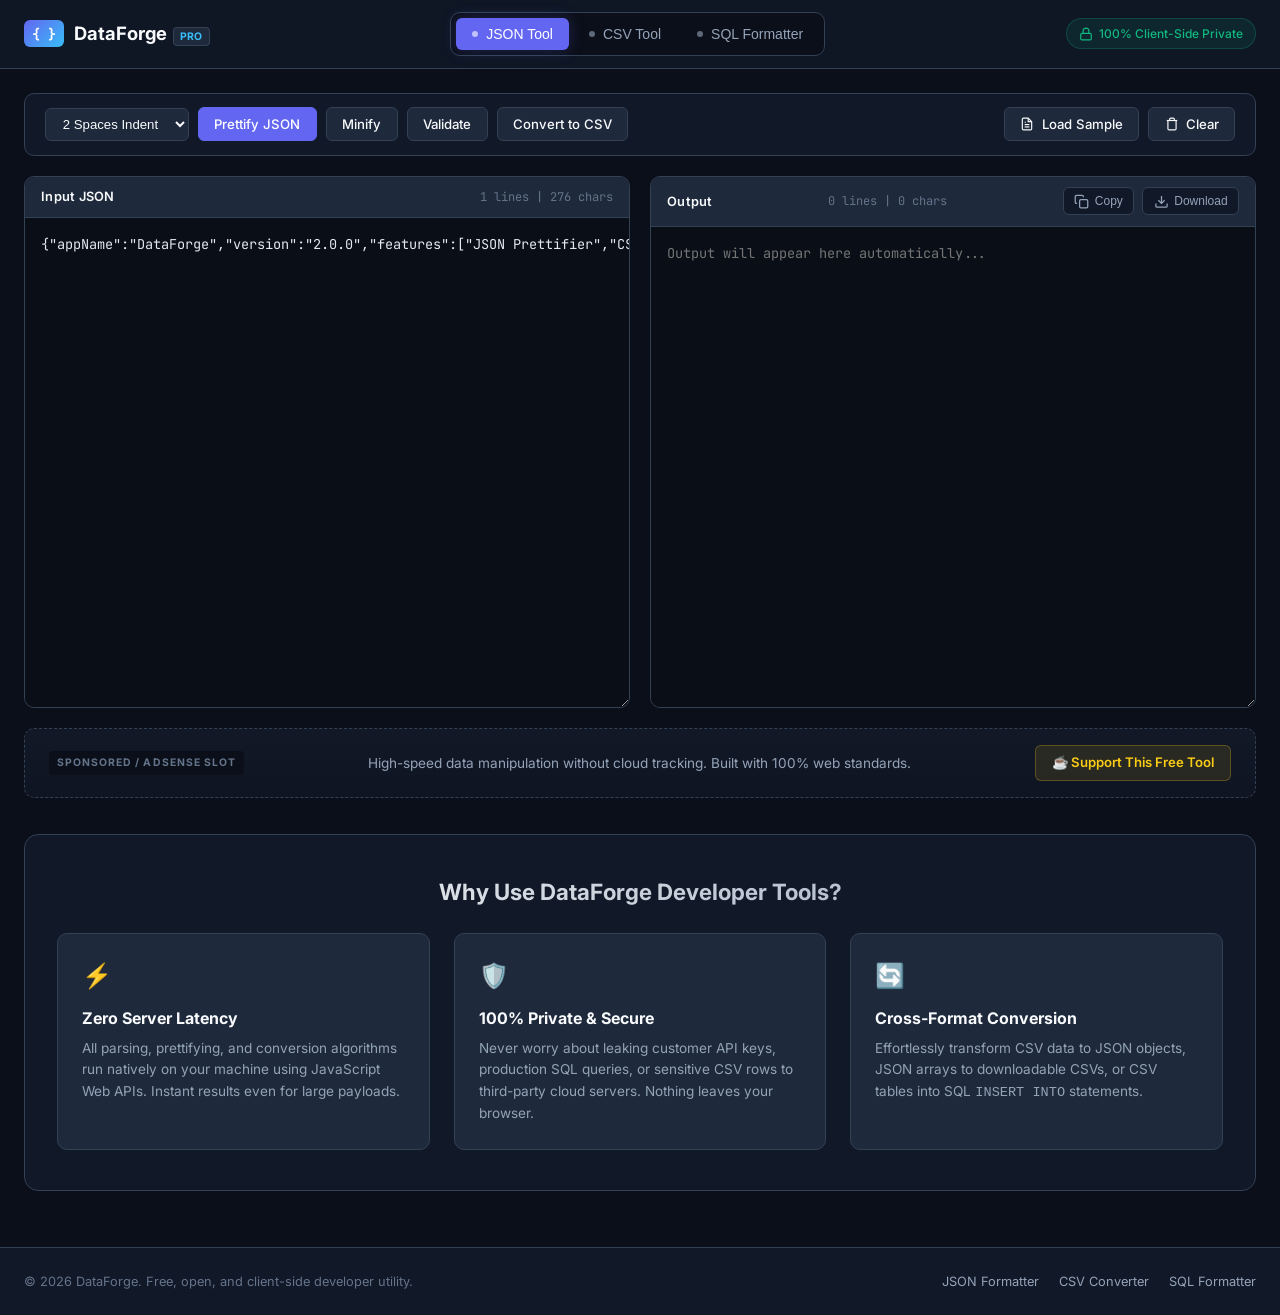
==== index.html @ c34a9c20 "commit" ====
<!DOCTYPE html>
<html lang="en">
<head>
  <meta charset="UTF-8">
  <meta name="viewport" content="width=device-width, initial-scale=1.0">
  <title>DataForge - Free Online JSON, CSV & SQL Formatter & Converter</title>
  <meta name="description" content="Free, fast, and 100% private developer tool to format, beautify, validate, and convert JSON, CSV, and SQL. Runs entirely in your browser with zero data sent to servers.">
  <meta name="keywords" content="json formatter, csv to json, sql formatter, json to csv, csv to sql, beautify json, minify json, online developer tools">
  <meta name="author" content="DataForge">
  
  <!-- Google Search Console Verification -->
  <meta name="google-site-verification" content="google4bc3650b5e6d744c" />
  
  <!-- Open Graph / SEO -->
  <meta property="og:type" content="website">
  <meta property="og:title" content="DataForge - Free JSON, CSV & SQL Formatter">
  <meta property="og:description" content="Instant, secure in-browser data formatting and conversion. No servers, no signups, 100% client-side privacy.">
  
  <!-- Structured Data Schema for Google Search -->
  <script type="application/ld+json">
  {
    "@context": "https://schema.org",
    "@type": "WebApplication",
    "name": "DataForge Formatter & Converter",
    "operatingSystem": "All",
    "applicationCategory": "DeveloperApplication",
    "description": "Format, validate, beautify, and convert JSON, CSV, and SQL files directly inside the browser.",
    "offers": {
      "@type": "Offer",
      "price": "0"
    }
  }
  </script>

  <!-- Google Fonts: Inter & JetBrains Mono -->
  <link rel="preconnect" href="https://fonts.googleapis.com">
  <link rel="preconnect" href="https://fonts.gstatic.com" crossorigin>
  <link href="https://fonts.googleapis.com/css2?family=Inter:wght@400;500;600;700&family=JetBrains+Mono:wght@400;500;600&display=swap" rel="stylesheet">
  <link rel="stylesheet" href="style.css">
</head>
<body>

  <!-- Top Navigation -->
  <header class="navbar">
    <div class="nav-container">
      <div class="logo">
        <span class="logo-icon">{ }</span>
        <span class="logo-text">DataForge<span class="logo-badge">PRO</span></span>
      </div>
      
      <!-- Tool Navigation Tabs -->
      <nav class="nav-tabs" role="tablist">
        <button class="tab-btn active" data-tool="json" id="tab-json" role="tab" aria-selected="true">
          <span class="tab-dot"></span>JSON Tool
        </button>
        <button class="tab-btn" data-tool="csv" id="tab-csv" role="tab" aria-selected="false">
          <span class="tab-dot"></span>CSV Tool
        </button>
        <button class="tab-btn" data-tool="sql" id="tab-sql" role="tab" aria-selected="false">
          <span class="tab-dot"></span>SQL Formatter
        </button>
      </nav>

      <div class="nav-actions">
        <span class="privacy-tag">
          <svg width="14" height="14" viewBox="0 0 24 24" fill="none" stroke="currentColor" stroke-width="2">
            <rect x="3" y="11" width="18" height="11" rx="2" ry="2"></rect>
            <path d="M7 11V7a5 5 0 0 1 10 0v4"></path>
          </svg>
          100% Client-Side Private
        </span>
      </div>
    </div>
  </header>

  <!-- Main Workspace -->
  <main class="main-content">
    
    <!-- Action Bar -->
    <section class="toolbar">
      <div class="tool-controls" id="tool-controls">
        <!-- Injected dynamically based on active tab -->
      </div>
      <div class="action-buttons">
        <button class="btn btn-secondary" id="btn-sample">
          <svg width="14" height="14" viewBox="0 0 24 24" fill="none" stroke="currentColor" stroke-width="2"><path d="M14 2H6a2 2 0 0 0-2 2v16a2 2 0 0 0 2 2h12a2 2 0 0 0 2-2V8z"></path><polyline points="14 2 14 8 20 8"></polyline><line x1="16" y1="13" x2="8" y2="13"></line><line x1="16" y1="17" x2="8" y2="17"></line><polyline points="10 9 9 9 8 9"></polyline></svg>
          Load Sample
        </button>
        <button class="btn btn-secondary" id="btn-clear">
          <svg width="14" height="14" viewBox="0 0 24 24" fill="none" stroke="currentColor" stroke-width="2"><polyline points="3 6 5 6 21 6"></polyline><path d="M19 6v14a2 2 0 0 1-2 2H7a2 2 0 0 1-2-2V6m3 0V4a2 2 0 0 1 2-2h4a2 2 0 0 1 2 2v2"></path></svg>
          Clear
        </button>
      </div>
    </section>

    <!-- Notification / Status Banner -->
    <div id="status-toast" class="toast hidden"></div>

    <!-- Dual Editor Split Pane -->
    <section class="editor-grid">
      <!-- Input Column -->
      <div class="editor-column">
        <div class="editor-header">
          <span class="editor-title" id="input-title">Input JSON</span>
          <div class="editor-stats" id="input-stats">0 lines | 0 chars</div>
        </div>
        <div class="editor-body">
          <textarea id="input-area" placeholder="Paste your raw data here or click 'Load Sample'..." spellcheck="false"></textarea>
        </div>
      </div>

      <!-- Output Column -->
      <div class="editor-column">
        <div class="editor-header">
          <span class="editor-title" id="output-title">Formatted Output</span>
          <div class="editor-stats" id="output-stats">0 lines | 0 chars</div>
          <div class="output-actions">
            <button class="icon-btn" id="btn-copy" title="Copy to Clipboard">
              <svg width="15" height="15" viewBox="0 0 24 24" fill="none" stroke="currentColor" stroke-width="2"><rect x="9" y="9" width="13" height="13" rx="2" ry="2"></rect><path d="M5 15H4a2 2 0 0 1-2-2V4a2 2 0 0 1 2-2h9a2 2 0 0 1 2 2v1"></path></svg>
              <span>Copy</span>
            </button>
            <button class="icon-btn" id="btn-download" title="Download File">
              <svg width="15" height="15" viewBox="0 0 24 24" fill="none" stroke="currentColor" stroke-width="2"><path d="M21 15v4a2 2 0 0 1-2 2H5a2 2 0 0 1-2-2v-4"></path><polyline points="7 10 12 15 17 10"></polyline><line x1="12" y1="15" x2="12" y2="3"></line></svg>
              <span>Download</span>
            </button>
          </div>
        </div>
        <div class="editor-body">
          <textarea id="output-area" readonly placeholder="Output will appear here automatically..." spellcheck="false"></textarea>
        </div>
      </div>
    </section>

    <!-- Monetization / Sponsorship Banner Slot (Placeholder for AdSense / Carbon Ads) -->
    <aside class="ad-container" aria-label="Sponsorship">
      <div class="ad-placeholder">
        <span class="ad-label">SPONSORED / ADSENSE SLOT</span>
        <p class="ad-text">High-speed data manipulation without cloud tracking. Built with 100% web standards.</p>
        <a href="https://www.buymeacoffee.com" target="_blank" rel="noopener" class="ad-link">☕ Support This Free Tool</a>
      </div>
    </aside>

    <!-- SEO / Feature Explainer Section (Great for Google search ranking) -->
    <article class="info-section">
      <h1 class="info-heading">Why Use DataForge Developer Tools?</h1>
      <div class="features-grid">
        <div class="feature-card">
          <div class="feature-icon">⚡</div>
          <h3>Zero Server Latency</h3>
          <p>All parsing, prettifying, and conversion algorithms run natively on your machine using JavaScript Web APIs. Instant results even for large payloads.</p>
        </div>
        <div class="feature-card">
          <div class="feature-icon">🛡️</div>
          <h3>100% Private & Secure</h3>
          <p>Never worry about leaking customer API keys, production SQL queries, or sensitive CSV rows to third-party cloud servers. Nothing leaves your browser.</p>
        </div>
        <div class="feature-card">
          <div class="feature-icon">🔄</div>
          <h3>Cross-Format Conversion</h3>
          <p>Effortlessly transform CSV data to JSON objects, JSON arrays to downloadable CSVs, or CSV tables into SQL <code>INSERT INTO</code> statements.</p>
        </div>
      </div>
    </article>

  </main>

  <!-- Footer -->
  <footer class="footer">
    <div class="footer-container">
      <p>&copy; 2026 DataForge. Free, open, and client-side developer utility.</p>
      <div class="footer-links">
        <a href="#tab-json">JSON Formatter</a>
        <a href="#tab-csv">CSV Converter</a>
        <a href="#tab-sql">SQL Formatter</a>
      </div>
    </div>
  </footer>

  <script src="app.js"></script>
</body>
</html>
---- style.css ----
/* DataForge Modern Design System */
:root {
  --bg-primary: #0b0f19;
  --bg-secondary: #111827;
  --bg-surface: #1e293b;
  --bg-input: #0a0e17;
  --border-color: #334155;
  --border-focus: #6366f1;
  --text-main: #f8fafc;
  --text-muted: #94a3b8;
  --text-dim: #64748b;
  --accent-primary: #6366f1;
  --accent-hover: #4f46e5;
  --accent-glow: rgba(99, 102, 241, 0.25);
  --success: #10b981;
  --error: #ef4444;
  --radius-sm: 6px;
  --radius-md: 10px;
  --radius-lg: 14px;
  --font-sans: 'Inter', -apple-system, BlinkMacSystemFont, sans-serif;
  --font-mono: 'JetBrains Mono', monospace;
  --transition: all 0.2s cubic-bezier(0.4, 0, 0.2, 1);
}

* {
  margin: 0;
  padding: 0;
  box-sizing: border-box;
}

body {
  font-family: var(--font-sans);
  background-color: var(--bg-primary);
  color: var(--text-main);
  min-height: 100vh;
  display: flex;
  flex-direction: column;
  line-height: 1.5;
  -webkit-font-smoothing: antialiased;
}

/* Navbar */
.navbar {
  background: rgba(17, 24, 39, 0.85);
  backdrop-filter: blur(12px);
  border-bottom: 1px solid var(--border-color);
  position: sticky;
  top: 0;
  z-index: 100;
}

.nav-container {
  max-width: 1400px;
  margin: 0 auto;
  padding: 0.75rem 1.5rem;
  display: flex;
  align-items: center;
  justify-content: space-between;
  gap: 1.5rem;
}

.logo {
  display: flex;
  align-items: center;
  gap: 0.6rem;
  font-weight: 700;
  font-size: 1.15rem;
}

.logo-icon {
  background: linear-gradient(135deg, #6366f1, #38bdf8);
  color: #fff;
  font-family: var(--font-mono);
  font-size: 0.85rem;
  padding: 0.2rem 0.5rem;
  border-radius: var(--radius-sm);
  font-weight: 700;
}

.logo-badge {
  font-size: 0.65rem;
  background: var(--bg-surface);
  color: #38bdf8;
  padding: 0.15rem 0.4rem;
  border-radius: 4px;
  margin-left: 0.4rem;
  border: 1px solid var(--border-color);
}

.nav-tabs {
  display: flex;
  background: var(--bg-primary);
  padding: 0.3rem;
  border-radius: var(--radius-md);
  border: 1px solid var(--border-color);
  gap: 0.25rem;
}

.tab-btn {
  background: transparent;
  border: none;
  color: var(--text-muted);
  padding: 0.5rem 1rem;
  font-size: 0.875rem;
  font-weight: 500;
  border-radius: var(--radius-sm);
  cursor: pointer;
  display: flex;
  align-items: center;
  gap: 0.5rem;
  transition: var(--transition);
}

.tab-btn:hover {
  color: var(--text-main);
  background: var(--bg-surface);
}

.tab-btn.active {
  background: var(--accent-primary);
  color: #fff;
  box-shadow: 0 0 15px var(--accent-glow);
}

.tab-dot {
  width: 6px;
  height: 6px;
  border-radius: 50%;
  background: currentColor;
  opacity: 0.6;
}

.privacy-tag {
  display: flex;
  align-items: center;
  gap: 0.4rem;
  font-size: 0.75rem;
  color: var(--success);
  background: rgba(16, 185, 129, 0.1);
  padding: 0.35rem 0.75rem;
  border-radius: 20px;
  border: 1px solid rgba(16, 185, 129, 0.25);
  font-weight: 500;
}

/* Main Content */
.main-content {
  max-width: 1400px;
  width: 100%;
  margin: 0 auto;
  padding: 1.5rem;
  flex: 1;
  display: flex;
  flex-direction: column;
  gap: 1.25rem;
}

/* Toolbar */
.toolbar {
  display: flex;
  align-items: center;
  justify-content: space-between;
  flex-wrap: wrap;
  gap: 1rem;
  background: var(--bg-secondary);
  padding: 0.85rem 1.25rem;
  border-radius: var(--radius-md);
  border: 1px solid var(--border-color);
}

.tool-controls {
  display: flex;
  align-items: center;
  gap: 0.6rem;
  flex-wrap: wrap;
}

.action-buttons {
  display: flex;
  align-items: center;
  gap: 0.6rem;
}

.btn {
  display: inline-flex;
  align-items: center;
  gap: 0.45rem;
  padding: 0.5rem 0.95rem;
  font-size: 0.825rem;
  font-weight: 500;
  border-radius: var(--radius-sm);
  cursor: pointer;
  border: 1px solid transparent;
  transition: var(--transition);
  font-family: inherit;
}

.btn-primary {
  background: var(--accent-primary);
  color: #fff;
  border-color: var(--accent-primary);
}

.btn-primary:hover {
  background: var(--accent-hover);
  box-shadow: 0 0 12px var(--accent-glow);
}

.btn-secondary {
  background: var(--bg-surface);
  color: var(--text-main);
  border-color: var(--border-color);
}

.btn-secondary:hover {
  background: #2a374a;
  border-color: var(--text-dim);
}

.select-control {
  background: var(--bg-surface);
  color: var(--text-main);
  border: 1px solid var(--border-color);
  padding: 0.45rem 0.8rem;
  font-size: 0.825rem;
  border-radius: var(--radius-sm);
  outline: none;
  cursor: pointer;
}

.select-control:focus {
  border-color: var(--border-focus);
}

/* Toast */
.toast {
  position: fixed;
  bottom: 2rem;
  right: 2rem;
  background: var(--bg-surface);
  color: var(--text-main);
  border: 1px solid var(--border-color);
  padding: 0.75rem 1.25rem;
  border-radius: var(--radius-md);
  box-shadow: 0 10px 25px rgba(0,0,0,0.5);
  font-size: 0.875rem;
  z-index: 1000;
  transition: var(--transition);
}

.toast.success { border-color: var(--success); color: #34d399; }
.toast.error { border-color: var(--error); color: #f87171; }
.toast.hidden { opacity: 0; pointer-events: none; transform: translateY(10px); }

/* Split Editor Grid */
.editor-grid {
  display: grid;
  grid-template-columns: 1fr 1fr;
  gap: 1.25rem;
  flex: 1;
  min-height: 520px;
}

.editor-column {
  display: flex;
  flex-direction: column;
  background: var(--bg-secondary);
  border-radius: var(--radius-md);
  border: 1px solid var(--border-color);
  overflow: hidden;
}

.editor-header {
  display: flex;
  align-items: center;
  justify-content: space-between;
  padding: 0.65rem 1rem;
  background: var(--bg-surface);
  border-bottom: 1px solid var(--border-color);
  font-size: 0.8rem;
}

.editor-title {
  font-weight: 600;
  color: var(--text-main);
  letter-spacing: 0.02em;
}

.editor-stats {
  font-family: var(--font-mono);
  font-size: 0.75rem;
  color: var(--text-dim);
}

.output-actions {
  display: flex;
  gap: 0.5rem;
}

.icon-btn {
  background: var(--bg-secondary);
  border: 1px solid var(--border-color);
  color: var(--text-muted);
  display: inline-flex;
  align-items: center;
  gap: 0.35rem;
  padding: 0.35rem 0.65rem;
  border-radius: var(--radius-sm);
  cursor: pointer;
  font-size: 0.75rem;
  transition: var(--transition);
}

.icon-btn:hover {
  color: #fff;
  border-color: var(--border-focus);
  background: var(--bg-primary);
}

.editor-body {
  flex: 1;
  display: flex;
}

textarea {
  width: 100%;
  height: 100%;
  min-height: 480px;
  background: var(--bg-input);
  color: #e2e8f0;
  border: none;
  resize: vertical;
  padding: 1rem;
  font-family: var(--font-mono);
  font-size: 0.85rem;
  line-height: 1.6;
  outline: none;
  white-space: pre;
  tab-size: 2;
}

textarea:focus {
  background: #080c14;
}

/* Monetization Container */
.ad-container {
  background: linear-gradient(180deg, rgba(30, 41, 59, 0.4), rgba(17, 24, 39, 0.7));
  border: 1px dashed var(--border-color);
  border-radius: var(--radius-md);
  padding: 1rem 1.5rem;
  text-align: center;
}

.ad-placeholder {
  display: flex;
  align-items: center;
  justify-content: space-between;
  flex-wrap: wrap;
  gap: 1rem;
}

.ad-label {
  font-size: 0.65rem;
  font-weight: 700;
  letter-spacing: 0.1em;
  color: var(--text-dim);
  background: var(--bg-primary);
  padding: 0.25rem 0.5rem;
  border-radius: 4px;
}

.ad-text {
  font-size: 0.85rem;
  color: var(--text-muted);
  flex: 1;
}

.ad-link {
  color: #facc15;
  background: rgba(250, 204, 21, 0.1);
  border: 1px solid rgba(250, 204, 21, 0.25);
  padding: 0.45rem 1rem;
  border-radius: var(--radius-sm);
  text-decoration: none;
  font-size: 0.825rem;
  font-weight: 600;
  transition: var(--transition);
}

.ad-link:hover {
  background: rgba(250, 204, 21, 0.2);
  transform: translateY(-1px);
}

/* Info Section (SEO) */
.info-section {
  background: var(--bg-secondary);
  border: 1px solid var(--border-color);
  border-radius: var(--radius-lg);
  padding: 2.5rem 2rem;
  margin-top: 1rem;
}

.info-heading {
  font-size: 1.4rem;
  font-weight: 700;
  margin-bottom: 1.5rem;
  text-align: center;
  background: linear-gradient(135deg, #fff, #94a3b8);
  -webkit-background-clip: text;
  -webkit-text-fill-color: transparent;
}

.features-grid {
  display: grid;
  grid-template-columns: repeat(auto-fit, minmax(280px, 1fr));
  gap: 1.5rem;
}

.feature-card {
  background: var(--bg-surface);
  border: 1px solid var(--border-color);
  padding: 1.5rem;
  border-radius: var(--radius-md);
  transition: var(--transition);
}

.feature-card:hover {
  transform: translateY(-3px);
  border-color: var(--border-focus);
}

.feature-icon {
  font-size: 1.5rem;
  margin-bottom: 0.75rem;
}

.feature-card h3 {
  font-size: 1rem;
  margin-bottom: 0.5rem;
  color: var(--text-main);
}

.feature-card p {
  font-size: 0.85rem;
  color: var(--text-muted);
  line-height: 1.6;
}

/* Footer */
.footer {
  border-top: 1px solid var(--border-color);
  background: var(--bg-secondary);
  padding: 1.5rem;
  margin-top: 2rem;
  font-size: 0.8rem;
  color: var(--text-dim);
}

.footer-container {
  max-width: 1400px;
  margin: 0 auto;
  display: flex;
  justify-content: space-between;
  align-items: center;
  flex-wrap: wrap;
  gap: 1rem;
}

.footer-links {
  display: flex;
  gap: 1.25rem;
}

.footer-links a {
  color: var(--text-muted);
  text-decoration: none;
  transition: var(--transition);
}

.footer-links a:hover {
  color: var(--text-main);
}

/* Responsive */
@media (max-width: 900px) {
  .editor-grid {
    grid-template-columns: 1fr;
  }
  .nav-container {
    flex-direction: column;
    align-items: stretch;
  }
  .privacy-tag {
    display: none;
  }
}
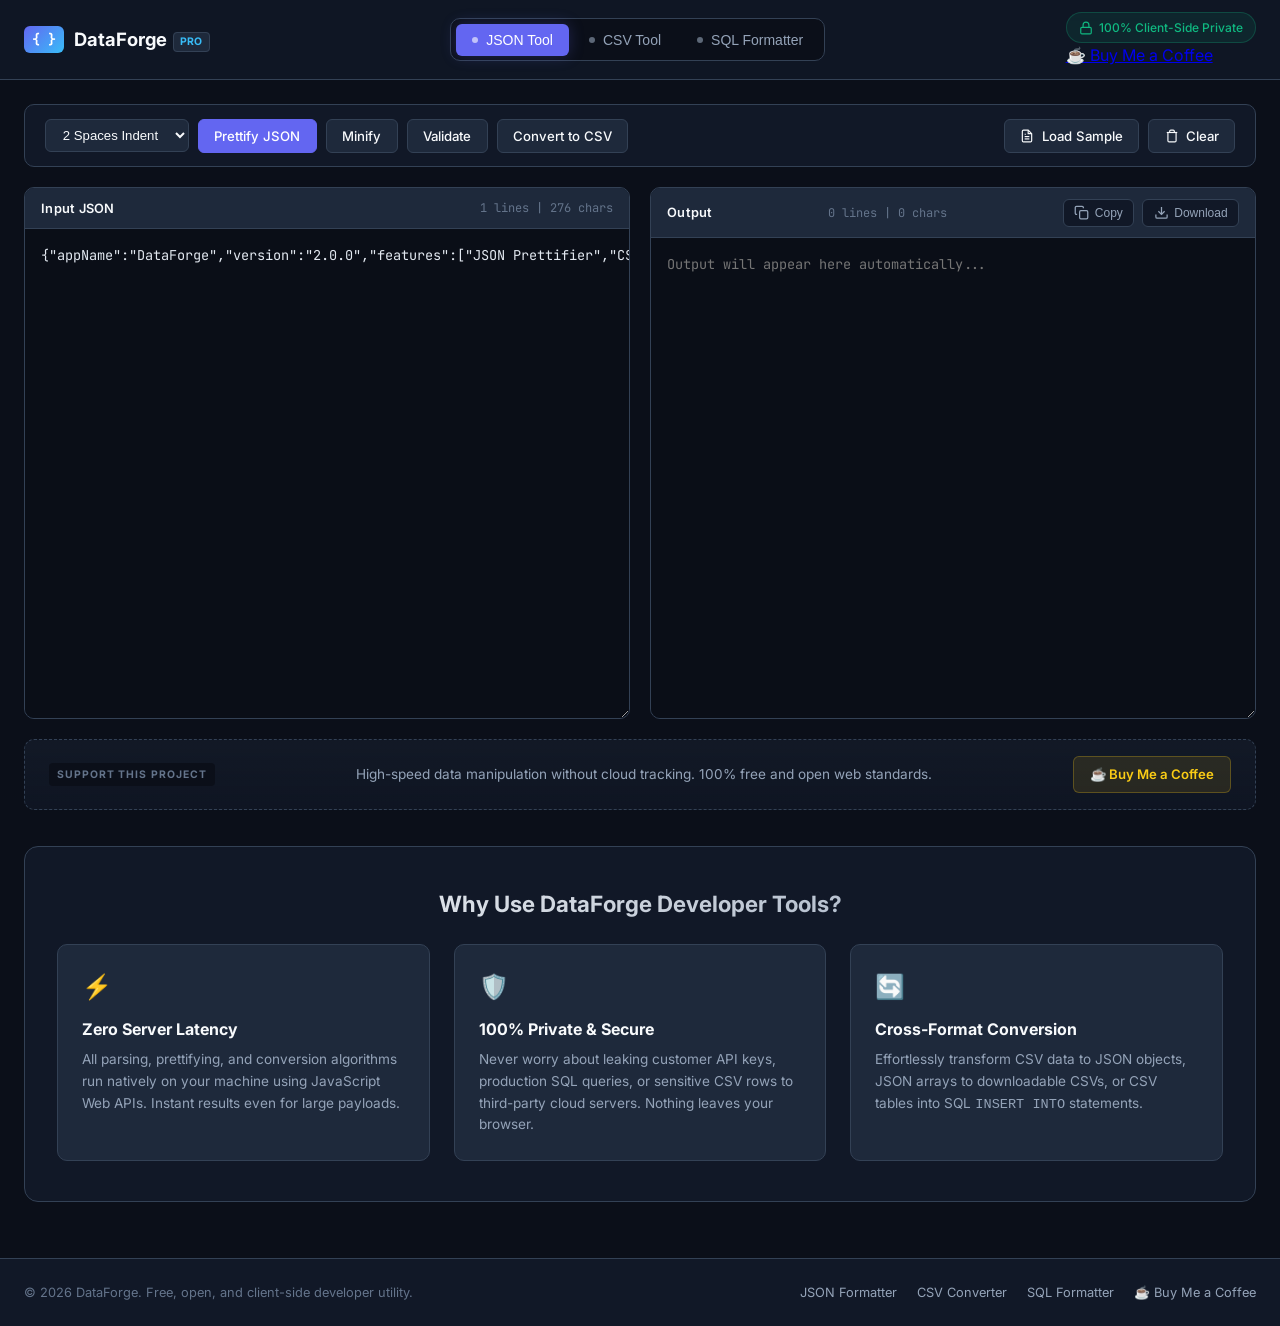
==== commit 3099fb44: "Commit" ====
--- a/index.html
+++ b/index.html
@@ -37,6 +37,10 @@
   <link rel="preconnect" href="https://fonts.gstatic.com" crossorigin>
   <link href="https://fonts.googleapis.com/css2?family=Inter:wght@400;500;600;700&family=JetBrains+Mono:wght@400;500;600&display=swap" rel="stylesheet">
   <link rel="stylesheet" href="style.css">
+
+  <!-- Google AdSense -->
+  <script async src="https://pagead2.googlesyndication.com/pagead/js/adsbygoogle.js?client=ca-pub-9316424444286029"
+       crossorigin="anonymous"></script>
 </head>
 <body>
 
@@ -69,6 +73,9 @@
           </svg>
           100% Client-Side Private
         </span>
+        <a href="https://buymeacoffee.com/jay3699" target="_blank" rel="noopener" class="nav-bmac-btn">
+          ☕ Buy Me a Coffee
+        </a>
       </div>
     </div>
   </header>
@@ -134,9 +141,9 @@
     <!-- Monetization / Sponsorship Banner Slot (Placeholder for AdSense / Carbon Ads) -->
     <aside class="ad-container" aria-label="Sponsorship">
       <div class="ad-placeholder">
-        <span class="ad-label">SPONSORED / ADSENSE SLOT</span>
-        <p class="ad-text">High-speed data manipulation without cloud tracking. Built with 100% web standards.</p>
-        <a href="https://www.buymeacoffee.com" target="_blank" rel="noopener" class="ad-link">☕ Support This Free Tool</a>
+        <span class="ad-label">SUPPORT THIS PROJECT</span>
+        <p class="ad-text">High-speed data manipulation without cloud tracking. 100% free and open web standards.</p>
+        <a href="https://buymeacoffee.com/jay3699" target="_blank" rel="noopener" class="ad-link">☕ Buy Me a Coffee</a>
       </div>
     </aside>
 
@@ -172,10 +179,14 @@
         <a href="#tab-json">JSON Formatter</a>
         <a href="#tab-csv">CSV Converter</a>
         <a href="#tab-sql">SQL Formatter</a>
+        <a href="https://buymeacoffee.com/jay3699" target="_blank" rel="noopener">☕ Buy Me a Coffee</a>
       </div>
     </div>
   </footer>
 
   <script src="app.js"></script>
+  
+  <!-- Buy Me a Coffee Floating Widget -->
+  <script data-name="BMC-Widget" data-cfasync="false" src="https://cdnjs.buymeacoffee.com/1.0.0/widget.prod.min.js" data-id="jay3699" data-description="Support me on Buy me a coffee!" data-message="If you find this free tool helpful, consider buying me a coffee!" data-color="#6366f1" data-position="Right" data-x_margin="18" data-y_margin="18"></script>
 </body>
 </html>
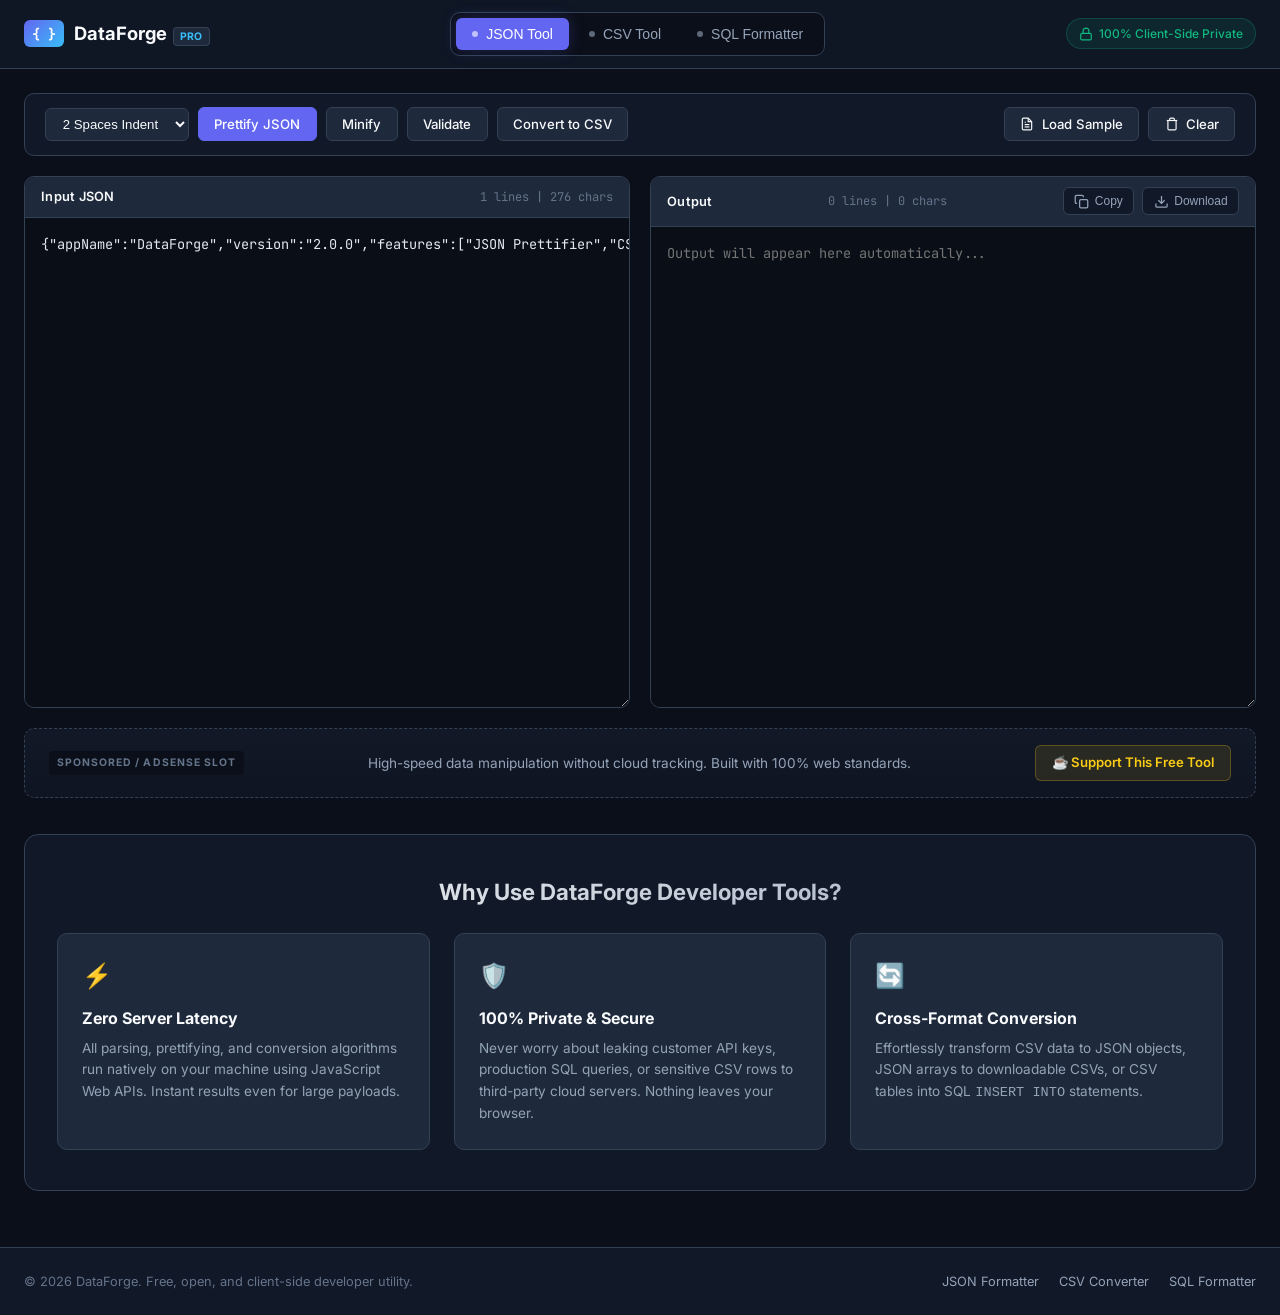
==== commit a3f59594: "Commit" ====
--- a/index.html
+++ b/index.html
@@ -1,21 +1,25 @@
 <!DOCTYPE html>
 <html lang="en">
+
 <head>
   <meta charset="UTF-8">
   <meta name="viewport" content="width=device-width, initial-scale=1.0">
   <title>DataForge - Free Online JSON, CSV & SQL Formatter & Converter</title>
-  <meta name="description" content="Free, fast, and 100% private developer tool to format, beautify, validate, and convert JSON, CSV, and SQL. Runs entirely in your browser with zero data sent to servers.">
-  <meta name="keywords" content="json formatter, csv to json, sql formatter, json to csv, csv to sql, beautify json, minify json, online developer tools">
+  <meta name="description"
+    content="Free, fast, and 100% private developer tool to format, beautify, validate, and convert JSON, CSV, and SQL. Runs entirely in your browser with zero data sent to servers.">
+  <meta name="keywords"
+    content="json formatter, csv to json, sql formatter, json to csv, csv to sql, beautify json, minify json, online developer tools">
   <meta name="author" content="DataForge">
-  
+
   <!-- Google Search Console Verification -->
   <meta name="google-site-verification" content="google4bc3650b5e6d744c" />
-  
+
   <!-- Open Graph / SEO -->
   <meta property="og:type" content="website">
   <meta property="og:title" content="DataForge - Free JSON, CSV & SQL Formatter">
-  <meta property="og:description" content="Instant, secure in-browser data formatting and conversion. No servers, no signups, 100% client-side privacy.">
-  
+  <meta property="og:description"
+    content="Instant, secure in-browser data formatting and conversion. No servers, no signups, 100% client-side privacy.">
+
   <!-- Structured Data Schema for Google Search -->
   <script type="application/ld+json">
   {
@@ -35,13 +39,16 @@
   <!-- Google Fonts: Inter & JetBrains Mono -->
   <link rel="preconnect" href="https://fonts.googleapis.com">
   <link rel="preconnect" href="https://fonts.gstatic.com" crossorigin>
-  <link href="https://fonts.googleapis.com/css2?family=Inter:wght@400;500;600;700&family=JetBrains+Mono:wght@400;500;600&display=swap" rel="stylesheet">
+  <link
+    href="https://fonts.googleapis.com/css2?family=Inter:wght@400;500;600;700&family=JetBrains+Mono:wght@400;500;600&display=swap"
+    rel="stylesheet">
   <link rel="stylesheet" href="style.css">
 
   <!-- Google AdSense -->
   <script async src="https://pagead2.googlesyndication.com/pagead/js/adsbygoogle.js?client=ca-pub-9316424444286029"
-       crossorigin="anonymous"></script>
+    crossorigin="anonymous"></script>
 </head>
+
 <body>
 
   <!-- Top Navigation -->
@@ -51,7 +58,7 @@
         <span class="logo-icon">{ }</span>
         <span class="logo-text">DataForge<span class="logo-badge">PRO</span></span>
       </div>
-      
+
       <!-- Tool Navigation Tabs -->
       <nav class="nav-tabs" role="tablist">
         <button class="tab-btn active" data-tool="json" id="tab-json" role="tab" aria-selected="true">
@@ -73,16 +80,13 @@
           </svg>
           100% Client-Side Private
         </span>
-        <a href="https://buymeacoffee.com/jay3699" target="_blank" rel="noopener" class="nav-bmac-btn">
-          ☕ Buy Me a Coffee
-        </a>
       </div>
     </div>
   </header>
 
   <!-- Main Workspace -->
   <main class="main-content">
-    
+
     <!-- Action Bar -->
     <section class="toolbar">
       <div class="tool-controls" id="tool-controls">
@@ -90,11 +94,20 @@
       </div>
       <div class="action-buttons">
         <button class="btn btn-secondary" id="btn-sample">
-          <svg width="14" height="14" viewBox="0 0 24 24" fill="none" stroke="currentColor" stroke-width="2"><path d="M14 2H6a2 2 0 0 0-2 2v16a2 2 0 0 0 2 2h12a2 2 0 0 0 2-2V8z"></path><polyline points="14 2 14 8 20 8"></polyline><line x1="16" y1="13" x2="8" y2="13"></line><line x1="16" y1="17" x2="8" y2="17"></line><polyline points="10 9 9 9 8 9"></polyline></svg>
+          <svg width="14" height="14" viewBox="0 0 24 24" fill="none" stroke="currentColor" stroke-width="2">
+            <path d="M14 2H6a2 2 0 0 0-2 2v16a2 2 0 0 0 2 2h12a2 2 0 0 0 2-2V8z"></path>
+            <polyline points="14 2 14 8 20 8"></polyline>
+            <line x1="16" y1="13" x2="8" y2="13"></line>
+            <line x1="16" y1="17" x2="8" y2="17"></line>
+            <polyline points="10 9 9 9 8 9"></polyline>
+          </svg>
           Load Sample
         </button>
         <button class="btn btn-secondary" id="btn-clear">
-          <svg width="14" height="14" viewBox="0 0 24 24" fill="none" stroke="currentColor" stroke-width="2"><polyline points="3 6 5 6 21 6"></polyline><path d="M19 6v14a2 2 0 0 1-2 2H7a2 2 0 0 1-2-2V6m3 0V4a2 2 0 0 1 2-2h4a2 2 0 0 1 2 2v2"></path></svg>
+          <svg width="14" height="14" viewBox="0 0 24 24" fill="none" stroke="currentColor" stroke-width="2">
+            <polyline points="3 6 5 6 21 6"></polyline>
+            <path d="M19 6v14a2 2 0 0 1-2 2H7a2 2 0 0 1-2-2V6m3 0V4a2 2 0 0 1 2-2h4a2 2 0 0 1 2 2v2"></path>
+          </svg>
           Clear
         </button>
       </div>
@@ -112,7 +125,8 @@
           <div class="editor-stats" id="input-stats">0 lines | 0 chars</div>
         </div>
         <div class="editor-body">
-          <textarea id="input-area" placeholder="Paste your raw data here or click 'Load Sample'..." spellcheck="false"></textarea>
+          <textarea id="input-area" placeholder="Paste your raw data here or click 'Load Sample'..."
+            spellcheck="false"></textarea>
         </div>
       </div>
 
@@ -123,17 +137,25 @@
           <div class="editor-stats" id="output-stats">0 lines | 0 chars</div>
           <div class="output-actions">
             <button class="icon-btn" id="btn-copy" title="Copy to Clipboard">
-              <svg width="15" height="15" viewBox="0 0 24 24" fill="none" stroke="currentColor" stroke-width="2"><rect x="9" y="9" width="13" height="13" rx="2" ry="2"></rect><path d="M5 15H4a2 2 0 0 1-2-2V4a2 2 0 0 1 2-2h9a2 2 0 0 1 2 2v1"></path></svg>
+              <svg width="15" height="15" viewBox="0 0 24 24" fill="none" stroke="currentColor" stroke-width="2">
+                <rect x="9" y="9" width="13" height="13" rx="2" ry="2"></rect>
+                <path d="M5 15H4a2 2 0 0 1-2-2V4a2 2 0 0 1 2-2h9a2 2 0 0 1 2 2v1"></path>
+              </svg>
               <span>Copy</span>
             </button>
             <button class="icon-btn" id="btn-download" title="Download File">
-              <svg width="15" height="15" viewBox="0 0 24 24" fill="none" stroke="currentColor" stroke-width="2"><path d="M21 15v4a2 2 0 0 1-2 2H5a2 2 0 0 1-2-2v-4"></path><polyline points="7 10 12 15 17 10"></polyline><line x1="12" y1="15" x2="12" y2="3"></line></svg>
+              <svg width="15" height="15" viewBox="0 0 24 24" fill="none" stroke="currentColor" stroke-width="2">
+                <path d="M21 15v4a2 2 0 0 1-2 2H5a2 2 0 0 1-2-2v-4"></path>
+                <polyline points="7 10 12 15 17 10"></polyline>
+                <line x1="12" y1="15" x2="12" y2="3"></line>
+              </svg>
               <span>Download</span>
             </button>
           </div>
         </div>
         <div class="editor-body">
-          <textarea id="output-area" readonly placeholder="Output will appear here automatically..." spellcheck="false"></textarea>
+          <textarea id="output-area" readonly placeholder="Output will appear here automatically..."
+            spellcheck="false"></textarea>
         </div>
       </div>
     </section>
@@ -141,9 +163,10 @@
     <!-- Monetization / Sponsorship Banner Slot (Placeholder for AdSense / Carbon Ads) -->
     <aside class="ad-container" aria-label="Sponsorship">
       <div class="ad-placeholder">
-        <span class="ad-label">SUPPORT THIS PROJECT</span>
-        <p class="ad-text">High-speed data manipulation without cloud tracking. 100% free and open web standards.</p>
-        <a href="https://buymeacoffee.com/jay3699" target="_blank" rel="noopener" class="ad-link">☕ Buy Me a Coffee</a>
+        <span class="ad-label">SPONSORED / ADSENSE SLOT</span>
+        <p class="ad-text">High-speed data manipulation without cloud tracking. Built with 100% web standards.</p>
+        <a href="https://www.buymeacoffee.com" target="_blank" rel="noopener" class="ad-link">☕ Support This Free
+          Tool</a>
       </div>
     </aside>
 
@@ -154,17 +177,21 @@
         <div class="feature-card">
           <div class="feature-icon">⚡</div>
           <h3>Zero Server Latency</h3>
-          <p>All parsing, prettifying, and conversion algorithms run natively on your machine using JavaScript Web APIs. Instant results even for large payloads.</p>
+          <p>All parsing, prettifying, and conversion algorithms run natively on your machine using JavaScript Web APIs.
+            Instant results even for large payloads.</p>
         </div>
         <div class="feature-card">
           <div class="feature-icon">🛡️</div>
           <h3>100% Private & Secure</h3>
-          <p>Never worry about leaking customer API keys, production SQL queries, or sensitive CSV rows to third-party cloud servers. Nothing leaves your browser.</p>
+          <p>Never worry about leaking customer API keys, production SQL queries, or sensitive CSV rows to third-party
+            cloud servers. Nothing leaves your browser.</p>
         </div>
         <div class="feature-card">
           <div class="feature-icon">🔄</div>
           <h3>Cross-Format Conversion</h3>
-          <p>Effortlessly transform CSV data to JSON objects, JSON arrays to downloadable CSVs, or CSV tables into SQL <code>INSERT INTO</code> statements.</p>
+          <p>Effortlessly transform CSV data to JSON objects, JSON arrays to downloadable CSVs, or CSV tables into SQL
+            <code>INSERT INTO</code> statements.
+          </p>
         </div>
       </div>
     </article>
@@ -179,14 +206,11 @@
         <a href="#tab-json">JSON Formatter</a>
         <a href="#tab-csv">CSV Converter</a>
         <a href="#tab-sql">SQL Formatter</a>
-        <a href="https://buymeacoffee.com/jay3699" target="_blank" rel="noopener">☕ Buy Me a Coffee</a>
       </div>
     </div>
   </footer>
 
   <script src="app.js"></script>
-  
-  <!-- Buy Me a Coffee Floating Widget -->
-  <script data-name="BMC-Widget" data-cfasync="false" src="https://cdnjs.buymeacoffee.com/1.0.0/widget.prod.min.js" data-id="jay3699" data-description="Support me on Buy me a coffee!" data-message="If you find this free tool helpful, consider buying me a coffee!" data-color="#6366f1" data-position="Right" data-x_margin="18" data-y_margin="18"></script>
 </body>
-</html>
+
+</html>
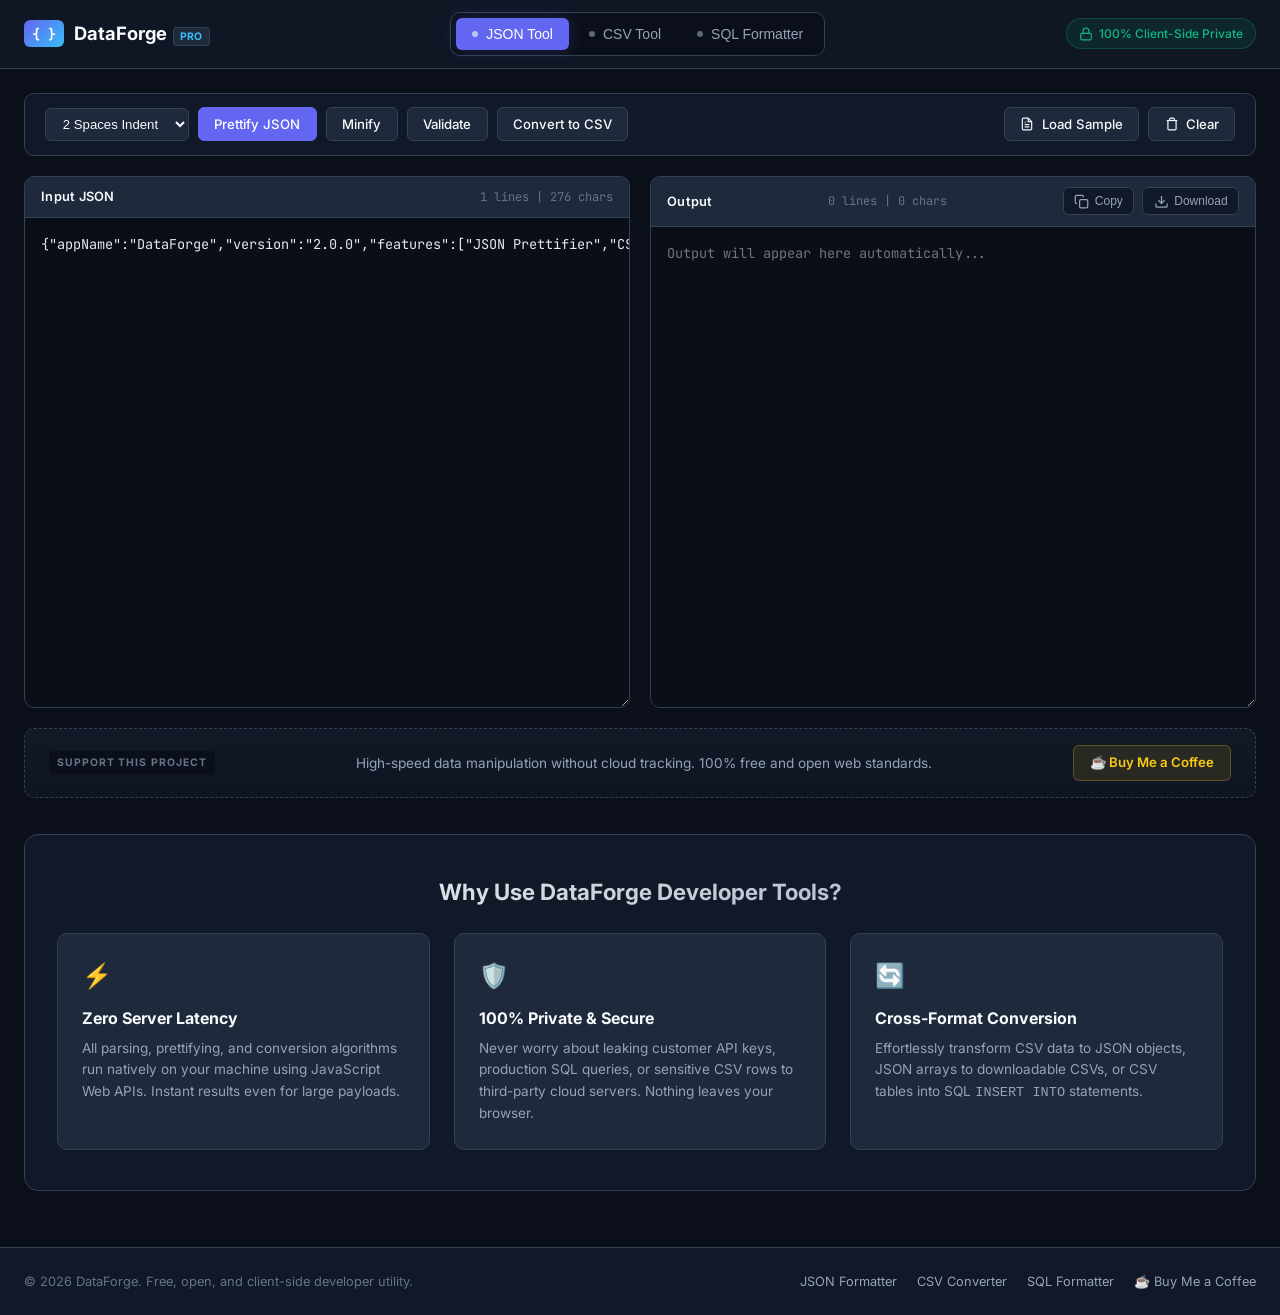
==== commit e182f6ad: "Commit" ====
--- a/index.html
+++ b/index.html
@@ -163,10 +163,9 @@
     <!-- Monetization / Sponsorship Banner Slot (Placeholder for AdSense / Carbon Ads) -->
     <aside class="ad-container" aria-label="Sponsorship">
       <div class="ad-placeholder">
-        <span class="ad-label">SPONSORED / ADSENSE SLOT</span>
-        <p class="ad-text">High-speed data manipulation without cloud tracking. Built with 100% web standards.</p>
-        <a href="https://www.buymeacoffee.com" target="_blank" rel="noopener" class="ad-link">☕ Support This Free
-          Tool</a>
+        <span class="ad-label">SUPPORT THIS PROJECT</span>
+        <p class="ad-text">High-speed data manipulation without cloud tracking. 100% free and open web standards.</p>
+        <a href="https://buymeacoffee.com/jay3699" target="_blank" rel="noopener" class="ad-link">☕ Buy Me a Coffee</a>
       </div>
     </aside>
 
@@ -206,11 +205,21 @@
         <a href="#tab-json">JSON Formatter</a>
         <a href="#tab-csv">CSV Converter</a>
         <a href="#tab-sql">SQL Formatter</a>
+        <a href="https://buymeacoffee.com/jay3699" target="_blank" rel="noopener">☕ Buy Me a Coffee</a>
       </div>
     </div>
   </footer>
 
   <script src="app.js"></script>
+
+  <!-- Buy Me a Coffee Floating Widget -->
+  <script data-name="BMC-Widget" data-cfasync="false" src="https://cdnjs.buymeacoffee.com/1.0.0/widget.prod.min.js" data-id="jay3699" data-description="Support me on Buy me a coffee!" data-message="If you find this free tool helpful, consider buying me a coffee!" data-color="#6366f1" data-position="Right" data-x_margin="18" data-y_margin="18"></script>
+
+  <!-- Vercel Web Analytics -->
+  <script>
+    window.va = window.va || function () { (window.vaq = window.vaq || []).push(arguments); };
+  </script>
+  <script defer src="/_vercel/insights/script.js"></script>
 </body>
 
 </html>
